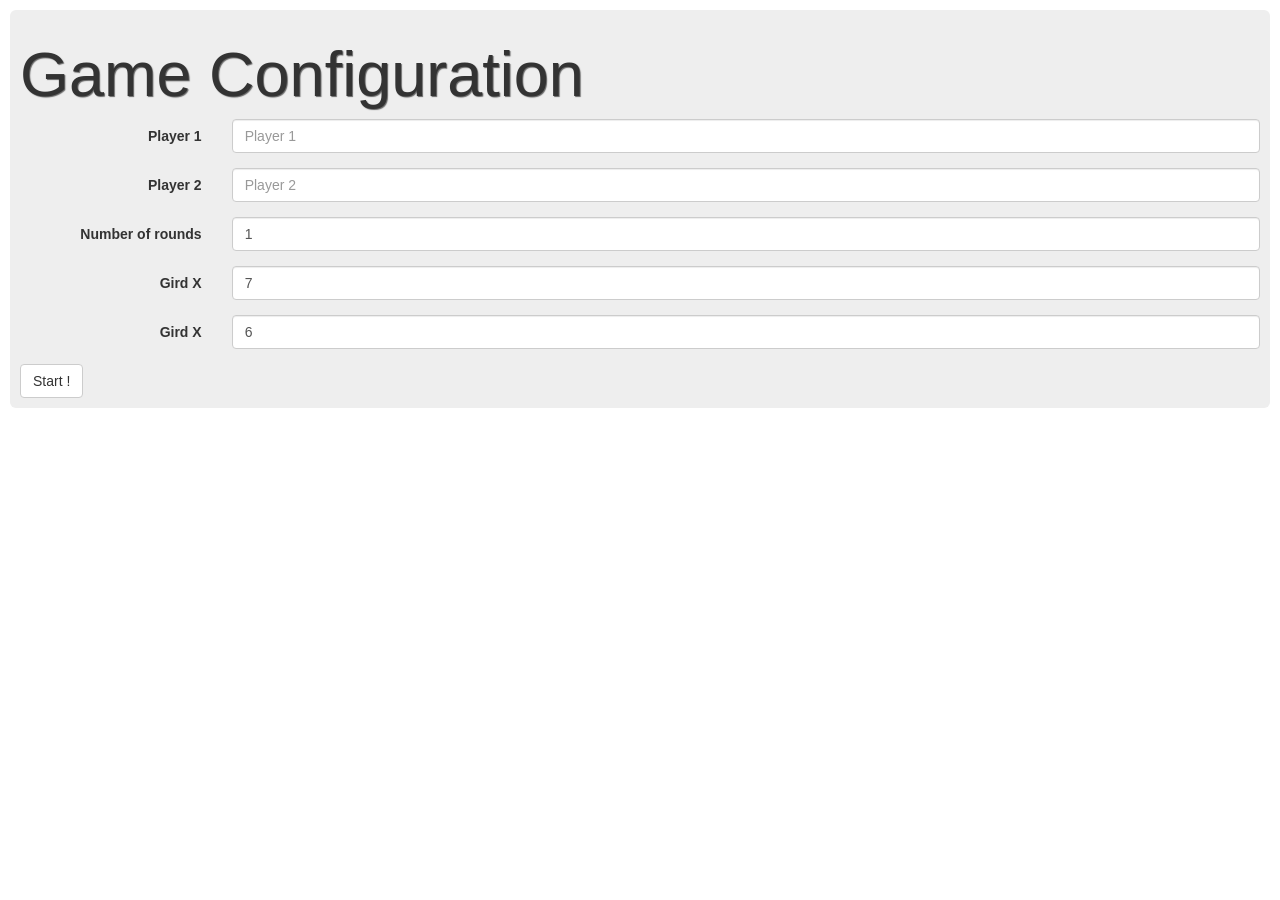
==== index.html @ 2c46ef0a "Initial commit" ====
<!DOCTYPE html>
<html ng-app="connect4App">
<head lang="en">
    <meta charset="UTF-8">
    <title>Connect 4</title>

    <!-- JS imports -->
    <script src="bower_components/jquery/dist/jquery.js"></script>
    <script src="bower_components/angular/angular.js"></script>
    <script src="bower_components/angular-route/angular-route.js"></script>
    <script src="bower_components/bootstrap/dist/js/bootstrap.js"></script>

    <script src="app.js"></script>
    <script src="controllers.js"></script>
    <script src="partials/start/start-controller.js"></script>
    <script src="partials/game/game-controller.js"></script>
    <script src="partials/final/final-controller.js"></script>

    <!-- CSS imports -->
    <link rel="stylesheet" href="bower_components/bootstrap/dist/css/bootstrap.css">
    <link rel="stylesheet" href="css/main.css">

</head>
<body>
    <div class="container-fluid">
        <div ng-view></div>
    </div>
</body>
</html>
---- css/main.css ----
/**
 * Created by tibus on 31/10/14.
 */
.jumbotron {
    padding: 10px;
    margin: 10px
}

.jumbotron h1 {
    text-shadow: 1px 1px 1px #656565;
    -webkib-text-shadow: 1px 1px 1px #656565;
    -moz-text-shadow: 1px 1px 1px #656565;
}
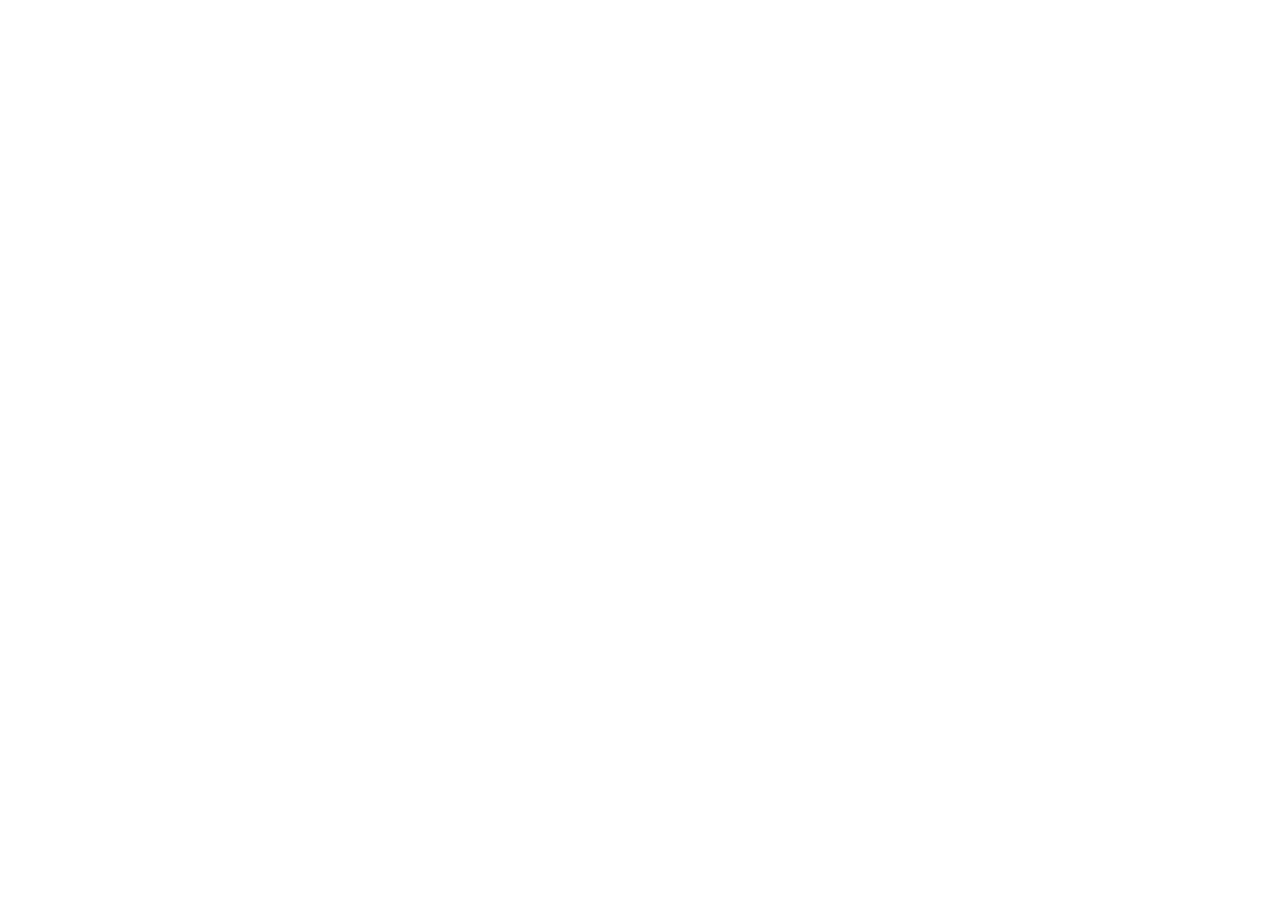
==== commit 2952b37b: "Initial commit" ====
--- a/index.html
+++ b/index.html
@@ -10,10 +10,14 @@
     <script src="bower_components/angular-route/angular-route.js"></script>
     <script src="bower_components/bootstrap/dist/js/bootstrap.js"></script>
 
+    <script src="services/ui-utils.js"></script>
+
     <script src="app.js"></script>
     <script src="controllers.js"></script>
+
     <script src="partials/start/start-controller.js"></script>
     <script src="partials/game/game-controller.js"></script>
+    <script src="partials/game/grid.js"></script>
     <script src="partials/final/final-controller.js"></script>
 
     <!-- CSS imports -->
--- a/css/main.css
+++ b/css/main.css
@@ -10,4 +10,9 @@
     text-shadow: 1px 1px 1px #656565;
     -webkib-text-shadow: 1px 1px 1px #656565;
     -moz-text-shadow: 1px 1px 1px #656565;
+}
+
+.jumbotron canvas {
+    width: 100%;
+    height: 100%;
 }
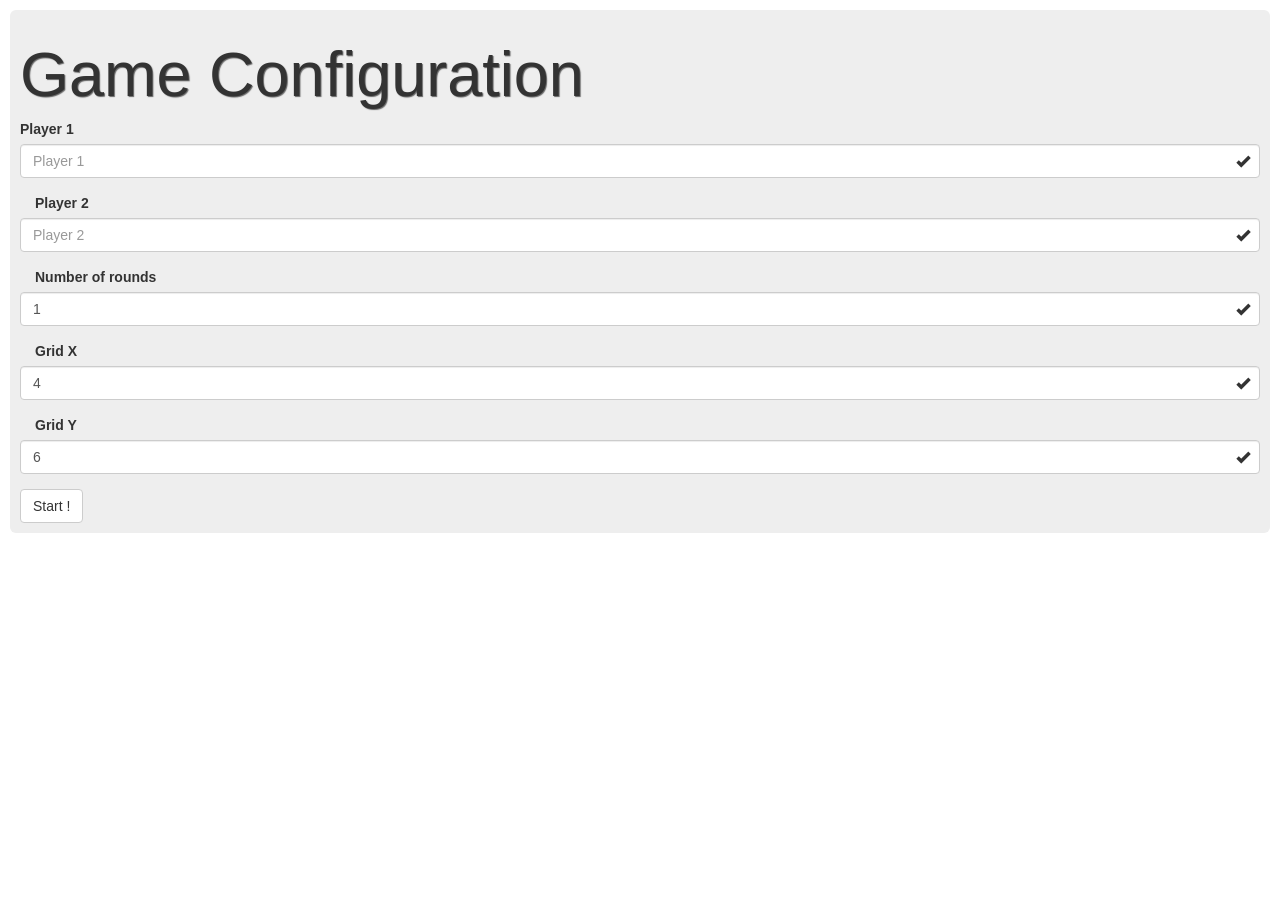
==== commit fe59dd8a: "Refactoring et introduction du GameManager" ====
--- a/index.html
+++ b/index.html
@@ -17,7 +17,7 @@
 
     <script src="partials/start/start-controller.js"></script>
     <script src="partials/game/game-controller.js"></script>
-    <script src="partials/game/grid.js"></script>
+    <script src="partials/game/game-manager.js"></script>
     <script src="partials/final/final-controller.js"></script>
 
     <!-- CSS imports -->
--- a/css/main.css
+++ b/css/main.css
@@ -13,6 +13,7 @@
 }
 
 .jumbotron canvas {
-    width: 100%;
-    height: 100%;
+    /*width: 100%;*/
+    /*height: 100%;*/
+    /*text-align: center;*/
 }
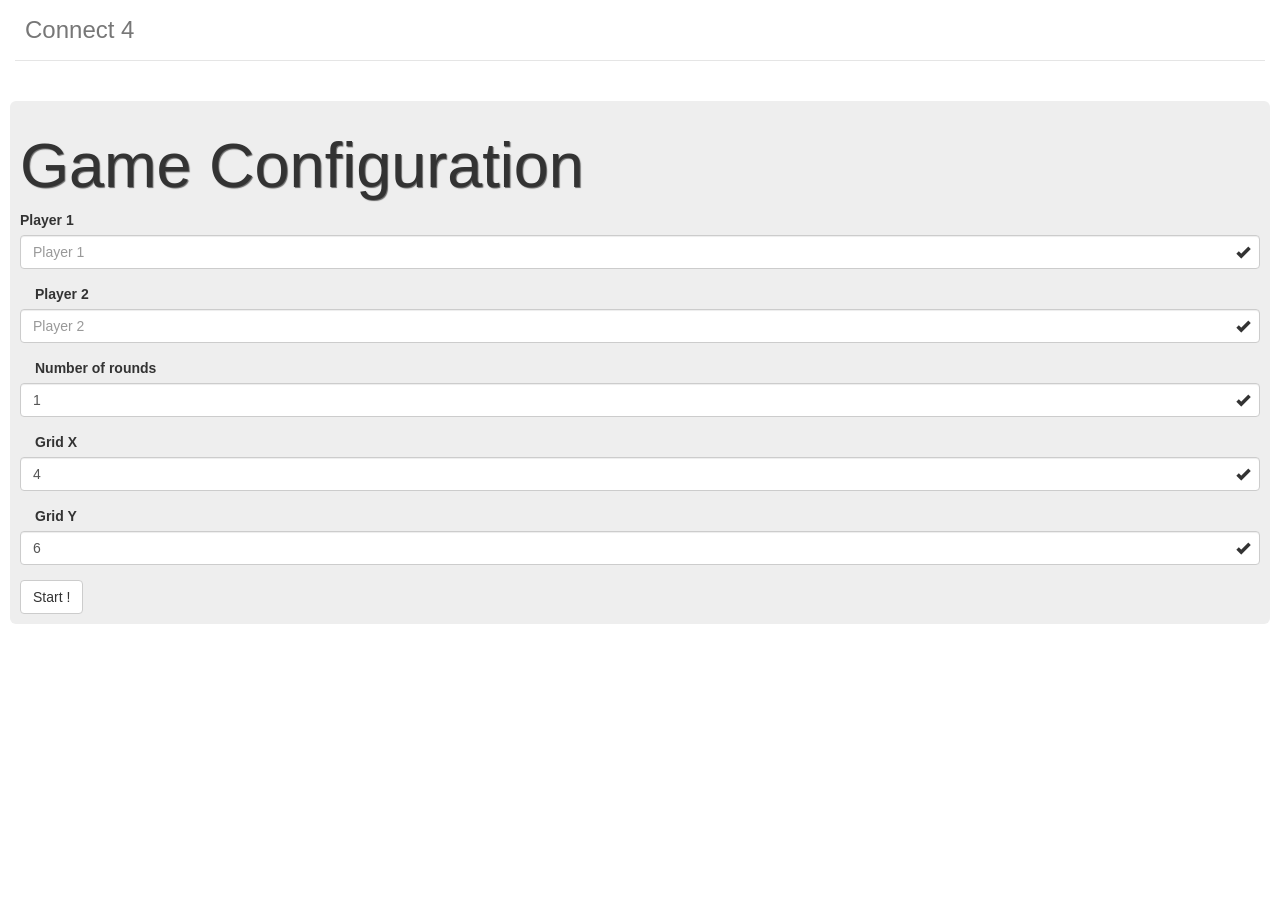
==== commit befbcf66: "Mise en place des scores des joueurs" ====
--- a/index.html
+++ b/index.html
@@ -27,6 +27,13 @@
 </head>
 <body>
     <div class="container-fluid">
+
+        <div class="header">
+
+            <h3>Connect 4</h3>
+
+        </div>
+
         <div ng-view></div>
     </div>
 </body>
--- a/css/main.css
+++ b/css/main.css
@@ -1,6 +1,19 @@
 /**
  * Created by tibus on 31/10/14.
  */
+
+.header {
+    margin-bottom: 30px;
+    border-bottom: 1px solid #e5e5e5;
+}
+
+.header h3 {
+    color: #777777;
+    font-size: 24px;
+    line-height: 40px;
+    margin: 10px;
+}
+
 .jumbotron {
     padding: 10px;
     margin: 10px
@@ -15,5 +28,23 @@
 .jumbotron canvas {
     /*width: 100%;*/
     /*height: 100%;*/
-    /*text-align: center;*/
+}
+
+#scores .glyphicon {
+    font-size: 24px;
+    text-shadow: 1px 1px 1px #656565;
+    -webkib-text-shadow: 1px 1px 1px #656565;
+    -moz-text-shadow: 1px 1px 1px #656565;
+}
+
+#scores .player1 .glyphicon {
+    color: red;
+}
+
+#scores .player2 .glyphicon {
+    color: #ffff00;
+}
+
+#scores strong {
+    font-size: 1.2em;
 }
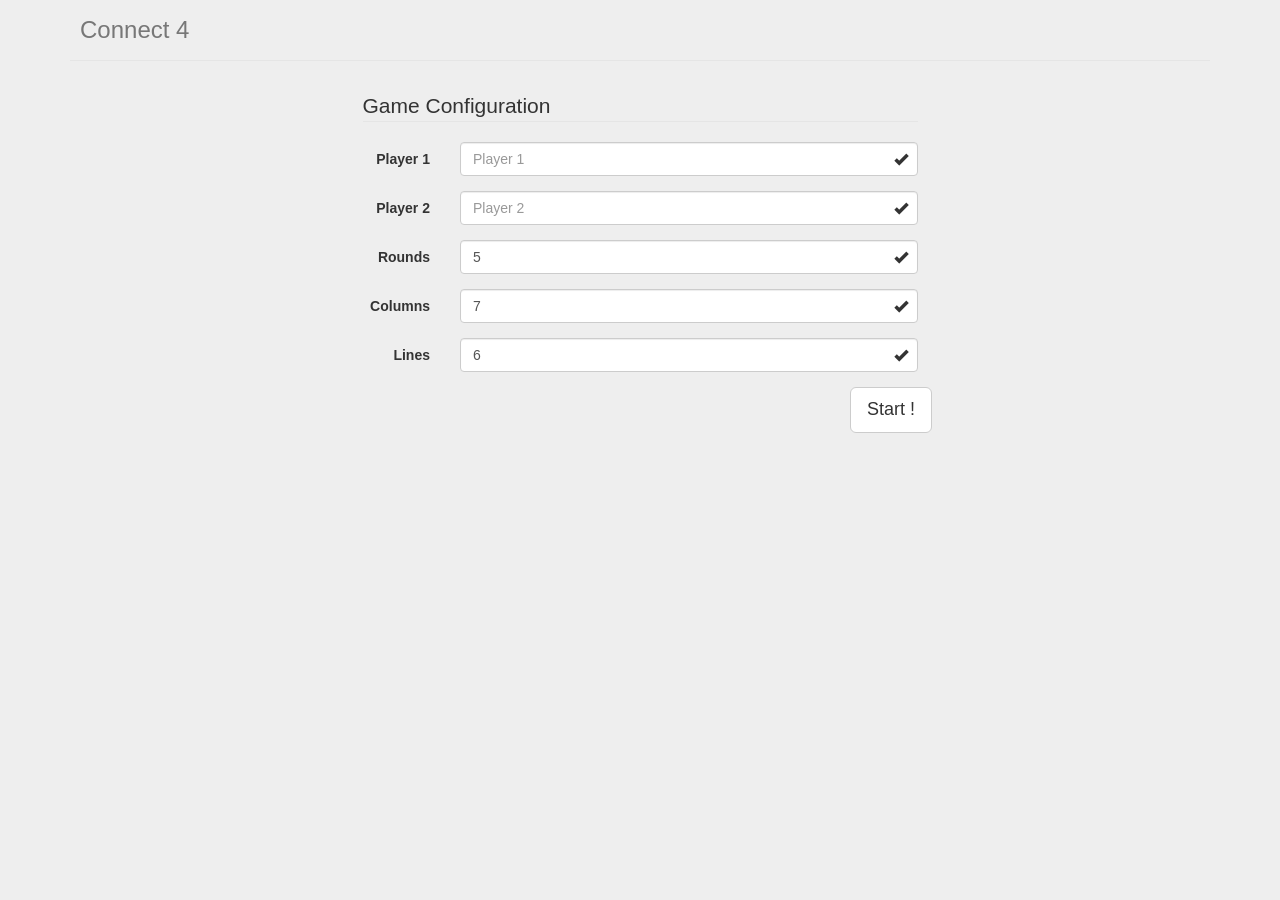
==== commit 66843591: "Responsive start page, animations" ====
--- a/index.html
+++ b/index.html
@@ -1,7 +1,10 @@
 <!DOCTYPE html>
 <html ng-app="connect4App">
 <head lang="en">
+
     <meta charset="UTF-8">
+    <meta name="viewport" content="width=device-width, initial-scale=1.0">
+
     <title>Connect 4</title>
 
     <!-- JS imports -->
@@ -22,11 +25,12 @@
 
     <!-- CSS imports -->
     <link rel="stylesheet" href="bower_components/bootstrap/dist/css/bootstrap.css">
+    <link rel="stylesheet" href="bower_components/animate.css/animate.min.css">
     <link rel="stylesheet" href="css/main.css">
 
 </head>
 <body>
-    <div class="container-fluid">
+    <div class="container">
 
         <div class="header">
 
--- a/css/main.css
+++ b/css/main.css
@@ -1,6 +1,10 @@
 /**
  * Created by tibus on 31/10/14.
  */
+
+body {
+    background: #eeeeee;
+}
 
 .header {
     margin-bottom: 30px;
@@ -14,37 +18,16 @@
     margin: 10px;
 }
 
-.jumbotron {
-    padding: 10px;
-    margin: 10px
+#game .glyphicon {
+    text-align: right;
+    font-size: 1.1em;
+    text-shadow: -1px -1px 1px rgba(150, 150, 150, 1);
 }
 
-.jumbotron h1 {
-    text-shadow: 1px 1px 1px #656565;
-    -webkib-text-shadow: 1px 1px 1px #656565;
-    -moz-text-shadow: 1px 1px 1px #656565;
-}
-
-.jumbotron canvas {
-    /*width: 100%;*/
-    /*height: 100%;*/
-}
-
-#scores .glyphicon {
-    font-size: 24px;
-    text-shadow: 1px 1px 1px #656565;
-    -webkib-text-shadow: 1px 1px 1px #656565;
-    -moz-text-shadow: 1px 1px 1px #656565;
-}
-
-#scores .player1 .glyphicon {
+#game .player1 .glyphicon {
     color: red;
 }
 
-#scores .player2 .glyphicon {
+#game .player2 .glyphicon {
     color: #ffff00;
-}
-
-#scores strong {
-    font-size: 1.2em;
 }
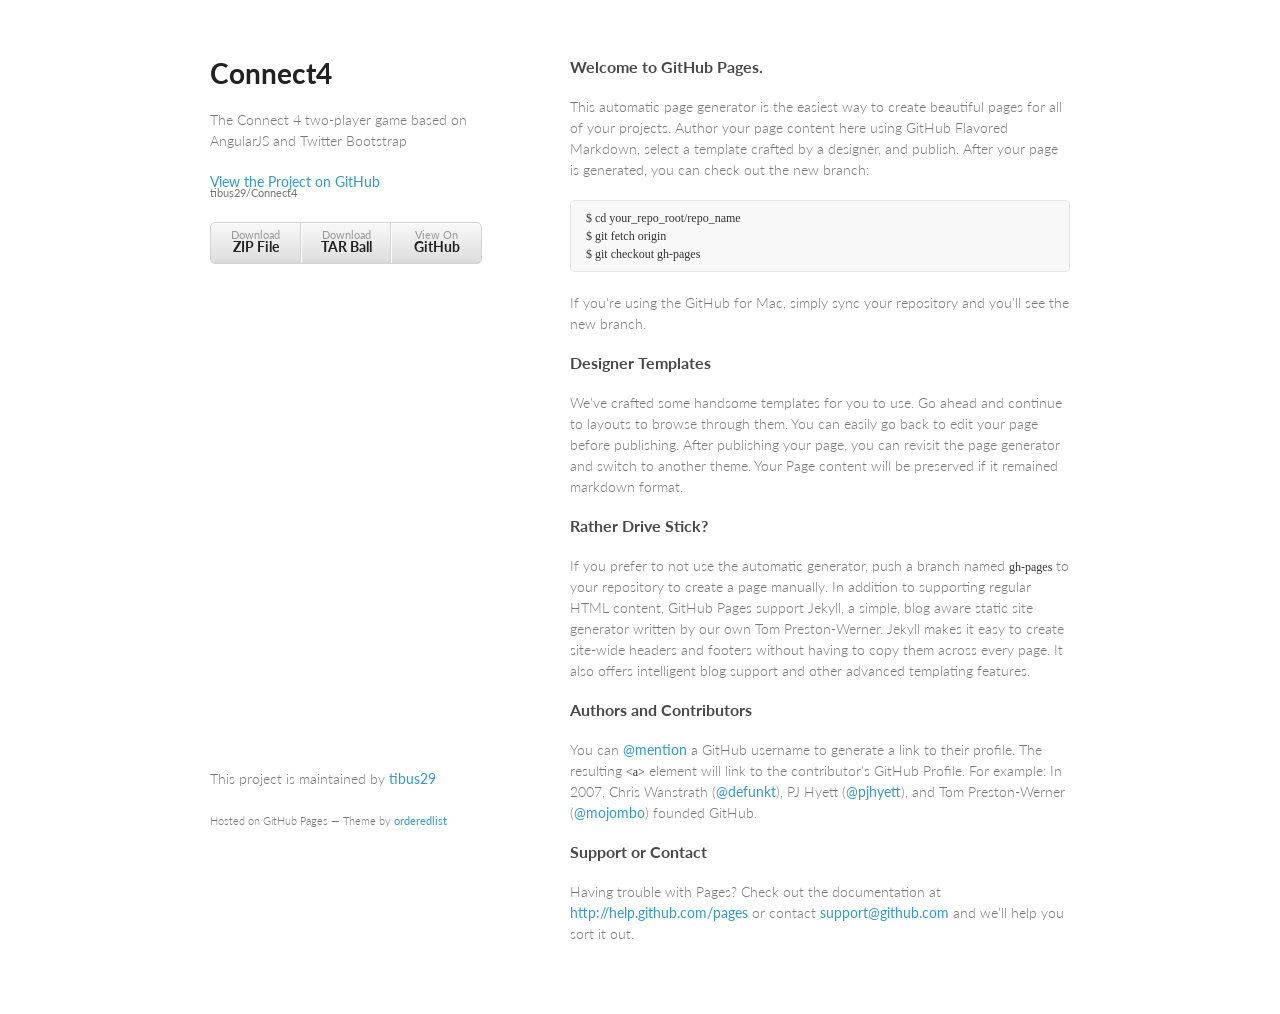
==== commit 1e5772e6: "Create gh-pages branch via GitHub" ====
--- a/index.html
+++ b/index.html
@@ -1,44 +1,81 @@
-<!DOCTYPE html>
-<html ng-app="connect4App">
-<head lang="en">
+<!doctype html>
+<html>
+  <head>
+    <meta charset="utf-8">
+    <meta http-equiv="X-UA-Compatible" content="chrome=1">
+    <title>Connect4 by tibus29</title>
 
-    <meta charset="UTF-8">
-    <meta name="viewport" content="width=device-width, initial-scale=1.0">
+    <link rel="stylesheet" href="stylesheets/styles.css">
+    <link rel="stylesheet" href="stylesheets/pygment_trac.css">
+    <meta name="viewport" content="width=device-width, initial-scale=1, user-scalable=no">
+    <!--[if lt IE 9]>
+    <script src="//html5shiv.googlecode.com/svn/trunk/html5.js"></script>
+    <![endif]-->
+  </head>
+  <body>
+    <div class="wrapper">
+      <header>
+        <h1>Connect4</h1>
+        <p>The Connect 4 two-player game based on AngularJS and Twitter Bootstrap</p>
 
-    <title>Connect 4</title>
+        <p class="view"><a href="https://github.com/tibus29/Connect4">View the Project on GitHub <small>tibus29/Connect4</small></a></p>
 
-    <!-- JS imports -->
-    <script src="bower_components/jquery/dist/jquery.js"></script>
-    <script src="bower_components/angular/angular.js"></script>
-    <script src="bower_components/angular-route/angular-route.js"></script>
-    <script src="bower_components/bootstrap/dist/js/bootstrap.js"></script>
 
-    <script src="services/ui-utils.js"></script>
+        <ul>
+          <li><a href="https://github.com/tibus29/Connect4/zipball/master">Download <strong>ZIP File</strong></a></li>
+          <li><a href="https://github.com/tibus29/Connect4/tarball/master">Download <strong>TAR Ball</strong></a></li>
+          <li><a href="https://github.com/tibus29/Connect4">View On <strong>GitHub</strong></a></li>
+        </ul>
+      </header>
+      <section>
+        <h3>
+<a name="welcome-to-github-pages" class="anchor" href="#welcome-to-github-pages"><span class="octicon octicon-link"></span></a>Welcome to GitHub Pages.</h3>
 
-    <script src="app.js"></script>
-    <script src="controllers.js"></script>
+<p>This automatic page generator is the easiest way to create beautiful pages for all of your projects. Author your page content here using GitHub Flavored Markdown, select a template crafted by a designer, and publish. After your page is generated, you can check out the new branch:</p>
 
-    <script src="partials/start/start-controller.js"></script>
-    <script src="partials/game/game-controller.js"></script>
-    <script src="partials/game/game-manager.js"></script>
-    <script src="partials/final/final-controller.js"></script>
+<pre><code>$ cd your_repo_root/repo_name
+$ git fetch origin
+$ git checkout gh-pages
+</code></pre>
 
-    <!-- CSS imports -->
-    <link rel="stylesheet" href="bower_components/bootstrap/dist/css/bootstrap.css">
-    <link rel="stylesheet" href="bower_components/animate.css/animate.min.css">
-    <link rel="stylesheet" href="css/main.css">
+<p>If you're using the GitHub for Mac, simply sync your repository and you'll see the new branch.</p>
 
-</head>
-<body>
-    <div class="container">
+<h3>
+<a name="designer-templates" class="anchor" href="#designer-templates"><span class="octicon octicon-link"></span></a>Designer Templates</h3>
 
-        <div class="header">
+<p>We've crafted some handsome templates for you to use. Go ahead and continue to layouts to browse through them. You can easily go back to edit your page before publishing. After publishing your page, you can revisit the page generator and switch to another theme. Your Page content will be preserved if it remained markdown format.</p>
 
-            <h3>Connect 4</h3>
+<h3>
+<a name="rather-drive-stick" class="anchor" href="#rather-drive-stick"><span class="octicon octicon-link"></span></a>Rather Drive Stick?</h3>
 
-        </div>
+<p>If you prefer to not use the automatic generator, push a branch named <code>gh-pages</code> to your repository to create a page manually. In addition to supporting regular HTML content, GitHub Pages support Jekyll, a simple, blog aware static site generator written by our own Tom Preston-Werner. Jekyll makes it easy to create site-wide headers and footers without having to copy them across every page. It also offers intelligent blog support and other advanced templating features.</p>
 
-        <div ng-view></div>
+<h3>
+<a name="authors-and-contributors" class="anchor" href="#authors-and-contributors"><span class="octicon octicon-link"></span></a>Authors and Contributors</h3>
+
+<p>You can <a href="https://github.com/blog/821" class="user-mention">@mention</a> a GitHub username to generate a link to their profile. The resulting <code>&lt;a&gt;</code> element will link to the contributor's GitHub Profile. For example: In 2007, Chris Wanstrath (<a href="https://github.com/defunkt" class="user-mention">@defunkt</a>), PJ Hyett (<a href="https://github.com/pjhyett" class="user-mention">@pjhyett</a>), and Tom Preston-Werner (<a href="https://github.com/mojombo" class="user-mention">@mojombo</a>) founded GitHub.</p>
+
+<h3>
+<a name="support-or-contact" class="anchor" href="#support-or-contact"><span class="octicon octicon-link"></span></a>Support or Contact</h3>
+
+<p>Having trouble with Pages? Check out the documentation at <a href="http://help.github.com/pages">http://help.github.com/pages</a> or contact <a href="mailto:support@github.com">support@github.com</a> and we’ll help you sort it out.</p>
+      </section>
+      <footer>
+        <p>This project is maintained by <a href="https://github.com/tibus29">tibus29</a></p>
+        <p><small>Hosted on GitHub Pages &mdash; Theme by <a href="https://github.com/orderedlist">orderedlist</a></small></p>
+      </footer>
     </div>
-</body>
+    <script src="javascripts/scale.fix.js"></script>
+              <script type="text/javascript">
+            var gaJsHost = (("https:" == document.location.protocol) ? "https://ssl." : "http://www.");
+            document.write(unescape("%3Cscript src='" + gaJsHost + "google-analytics.com/ga.js' type='text/javascript'%3E%3C/script%3E"));
+          </script>
+          <script type="text/javascript">
+            try {
+              var pageTracker = _gat._getTracker("UA-56319791-1");
+            pageTracker._trackPageview();
+            } catch(err) {}
+          </script>
+
+  </body>
 </html>
--- a/stylesheets/styles.css
+++ b/stylesheets/styles.css
@@ -0,0 +1,255 @@
+@import url(https://fonts.googleapis.com/css?family=Lato:300italic,700italic,300,700);
+
+body {
+  padding:50px;
+  font:14px/1.5 Lato, "Helvetica Neue", Helvetica, Arial, sans-serif;
+  color:#777;
+  font-weight:300;
+}
+
+h1, h2, h3, h4, h5, h6 {
+  color:#222;
+  margin:0 0 20px;
+}
+
+p, ul, ol, table, pre, dl {
+  margin:0 0 20px;
+}
+
+h1, h2, h3 {
+  line-height:1.1;
+}
+
+h1 {
+  font-size:28px;
+}
+
+h2 {
+  color:#393939;
+}
+
+h3, h4, h5, h6 {
+  color:#494949;
+}
+
+a {
+  color:#39c;
+  font-weight:400;
+  text-decoration:none;
+}
+
+a small {
+  font-size:11px;
+  color:#777;
+  margin-top:-0.6em;
+  display:block;
+}
+
+.wrapper {
+  width:860px;
+  margin:0 auto;
+}
+
+blockquote {
+  border-left:1px solid #e5e5e5;
+  margin:0;
+  padding:0 0 0 20px;
+  font-style:italic;
+}
+
+code, pre {
+  font-family:Monaco, Bitstream Vera Sans Mono, Lucida Console, Terminal;
+  color:#333;
+  font-size:12px;
+}
+
+pre {
+  padding:8px 15px;
+  background: #f8f8f8;  
+  border-radius:5px;
+  border:1px solid #e5e5e5;
+  overflow-x: auto;
+}
+
+table {
+  width:100%;
+  border-collapse:collapse;
+}
+
+th, td {
+  text-align:left;
+  padding:5px 10px;
+  border-bottom:1px solid #e5e5e5;
+}
+
+dt {
+  color:#444;
+  font-weight:700;
+}
+
+th {
+  color:#444;
+}
+
+img {
+  max-width:100%;
+}
+
+header {
+  width:270px;
+  float:left;
+  position:fixed;
+}
+
+header ul {
+  list-style:none;
+  height:40px;
+  
+  padding:0;
+  
+  background: #eee;
+  background: -moz-linear-gradient(top, #f8f8f8 0%, #dddddd 100%);
+  background: -webkit-gradient(linear, left top, left bottom, color-stop(0%,#f8f8f8), color-stop(100%,#dddddd));
+  background: -webkit-linear-gradient(top, #f8f8f8 0%,#dddddd 100%);
+  background: -o-linear-gradient(top, #f8f8f8 0%,#dddddd 100%);
+  background: -ms-linear-gradient(top, #f8f8f8 0%,#dddddd 100%);
+  background: linear-gradient(top, #f8f8f8 0%,#dddddd 100%);
+  
+  border-radius:5px;
+  border:1px solid #d2d2d2;
+  box-shadow:inset #fff 0 1px 0, inset rgba(0,0,0,0.03) 0 -1px 0;
+  width:270px;
+}
+
+header li {
+  width:89px;
+  float:left;
+  border-right:1px solid #d2d2d2;
+  height:40px;
+}
+
+header ul a {
+  line-height:1;
+  font-size:11px;
+  color:#999;
+  display:block;
+  text-align:center;
+  padding-top:6px;
+  height:40px;
+}
+
+strong {
+  color:#222;
+  font-weight:700;
+}
+
+header ul li + li {
+  width:88px;
+  border-left:1px solid #fff;
+}
+
+header ul li + li + li {
+  border-right:none;
+  width:89px;
+}
+
+header ul a strong {
+  font-size:14px;
+  display:block;
+  color:#222;
+}
+
+section {
+  width:500px;
+  float:right;
+  padding-bottom:50px;
+}
+
+small {
+  font-size:11px;
+}
+
+hr {
+  border:0;
+  background:#e5e5e5;
+  height:1px;
+  margin:0 0 20px;
+}
+
+footer {
+  width:270px;
+  float:left;
+  position:fixed;
+  bottom:50px;
+}
+
+@media print, screen and (max-width: 960px) {
+  
+  div.wrapper {
+    width:auto;
+    margin:0;
+  }
+  
+  header, section, footer {
+    float:none;
+    position:static;
+    width:auto;
+  }
+  
+  header {
+    padding-right:320px;
+  }
+  
+  section {
+    border:1px solid #e5e5e5;
+    border-width:1px 0;
+    padding:20px 0;
+    margin:0 0 20px;
+  }
+  
+  header a small {
+    display:inline;
+  }
+  
+  header ul {
+    position:absolute;
+    right:50px;
+    top:52px;
+  }
+}
+
+@media print, screen and (max-width: 720px) {
+  body {
+    word-wrap:break-word;
+  }
+  
+  header {
+    padding:0;
+  }
+  
+  header ul, header p.view {
+    position:static;
+  }
+  
+  pre, code {
+    word-wrap:normal;
+  }
+}
+
+@media print, screen and (max-width: 480px) {
+  body {
+    padding:15px;
+  }
+  
+  header ul {
+    display:none;
+  }
+}
+
+@media print {
+  body {
+    padding:0.4in;
+    font-size:12pt;
+    color:#444;
+  }
+}
--- a/stylesheets/pygment_trac.css
+++ b/stylesheets/pygment_trac.css
@@ -0,0 +1,69 @@
+.highlight  { background: #ffffff; }
+.highlight .c { color: #999988; font-style: italic } /* Comment */
+.highlight .err { color: #a61717; background-color: #e3d2d2 } /* Error */
+.highlight .k { font-weight: bold } /* Keyword */
+.highlight .o { font-weight: bold } /* Operator */
+.highlight .cm { color: #999988; font-style: italic } /* Comment.Multiline */
+.highlight .cp { color: #999999; font-weight: bold } /* Comment.Preproc */
+.highlight .c1 { color: #999988; font-style: italic } /* Comment.Single */
+.highlight .cs { color: #999999; font-weight: bold; font-style: italic } /* Comment.Special */
+.highlight .gd { color: #000000; background-color: #ffdddd } /* Generic.Deleted */
+.highlight .gd .x { color: #000000; background-color: #ffaaaa } /* Generic.Deleted.Specific */
+.highlight .ge { font-style: italic } /* Generic.Emph */
+.highlight .gr { color: #aa0000 } /* Generic.Error */
+.highlight .gh { color: #999999 } /* Generic.Heading */
+.highlight .gi { color: #000000; background-color: #ddffdd } /* Generic.Inserted */
+.highlight .gi .x { color: #000000; background-color: #aaffaa } /* Generic.Inserted.Specific */
+.highlight .go { color: #888888 } /* Generic.Output */
+.highlight .gp { color: #555555 } /* Generic.Prompt */
+.highlight .gs { font-weight: bold } /* Generic.Strong */
+.highlight .gu { color: #800080; font-weight: bold; } /* Generic.Subheading */
+.highlight .gt { color: #aa0000 } /* Generic.Traceback */
+.highlight .kc { font-weight: bold } /* Keyword.Constant */
+.highlight .kd { font-weight: bold } /* Keyword.Declaration */
+.highlight .kn { font-weight: bold } /* Keyword.Namespace */
+.highlight .kp { font-weight: bold } /* Keyword.Pseudo */
+.highlight .kr { font-weight: bold } /* Keyword.Reserved */
+.highlight .kt { color: #445588; font-weight: bold } /* Keyword.Type */
+.highlight .m { color: #009999 } /* Literal.Number */
+.highlight .s { color: #d14 } /* Literal.String */
+.highlight .na { color: #008080 } /* Name.Attribute */
+.highlight .nb { color: #0086B3 } /* Name.Builtin */
+.highlight .nc { color: #445588; font-weight: bold } /* Name.Class */
+.highlight .no { color: #008080 } /* Name.Constant */
+.highlight .ni { color: #800080 } /* Name.Entity */
+.highlight .ne { color: #990000; font-weight: bold } /* Name.Exception */
+.highlight .nf { color: #990000; font-weight: bold } /* Name.Function */
+.highlight .nn { color: #555555 } /* Name.Namespace */
+.highlight .nt { color: #000080 } /* Name.Tag */
+.highlight .nv { color: #008080 } /* Name.Variable */
+.highlight .ow { font-weight: bold } /* Operator.Word */
+.highlight .w { color: #bbbbbb } /* Text.Whitespace */
+.highlight .mf { color: #009999 } /* Literal.Number.Float */
+.highlight .mh { color: #009999 } /* Literal.Number.Hex */
+.highlight .mi { color: #009999 } /* Literal.Number.Integer */
+.highlight .mo { color: #009999 } /* Literal.Number.Oct */
+.highlight .sb { color: #d14 } /* Literal.String.Backtick */
+.highlight .sc { color: #d14 } /* Literal.String.Char */
+.highlight .sd { color: #d14 } /* Literal.String.Doc */
+.highlight .s2 { color: #d14 } /* Literal.String.Double */
+.highlight .se { color: #d14 } /* Literal.String.Escape */
+.highlight .sh { color: #d14 } /* Literal.String.Heredoc */
+.highlight .si { color: #d14 } /* Literal.String.Interpol */
+.highlight .sx { color: #d14 } /* Literal.String.Other */
+.highlight .sr { color: #009926 } /* Literal.String.Regex */
+.highlight .s1 { color: #d14 } /* Literal.String.Single */
+.highlight .ss { color: #990073 } /* Literal.String.Symbol */
+.highlight .bp { color: #999999 } /* Name.Builtin.Pseudo */
+.highlight .vc { color: #008080 } /* Name.Variable.Class */
+.highlight .vg { color: #008080 } /* Name.Variable.Global */
+.highlight .vi { color: #008080 } /* Name.Variable.Instance */
+.highlight .il { color: #009999 } /* Literal.Number.Integer.Long */
+
+.type-csharp .highlight .k { color: #0000FF }
+.type-csharp .highlight .kt { color: #0000FF }
+.type-csharp .highlight .nf { color: #000000; font-weight: normal }
+.type-csharp .highlight .nc { color: #2B91AF }
+.type-csharp .highlight .nn { color: #000000 }
+.type-csharp .highlight .s { color: #A31515 }
+.type-csharp .highlight .sc { color: #A31515 }
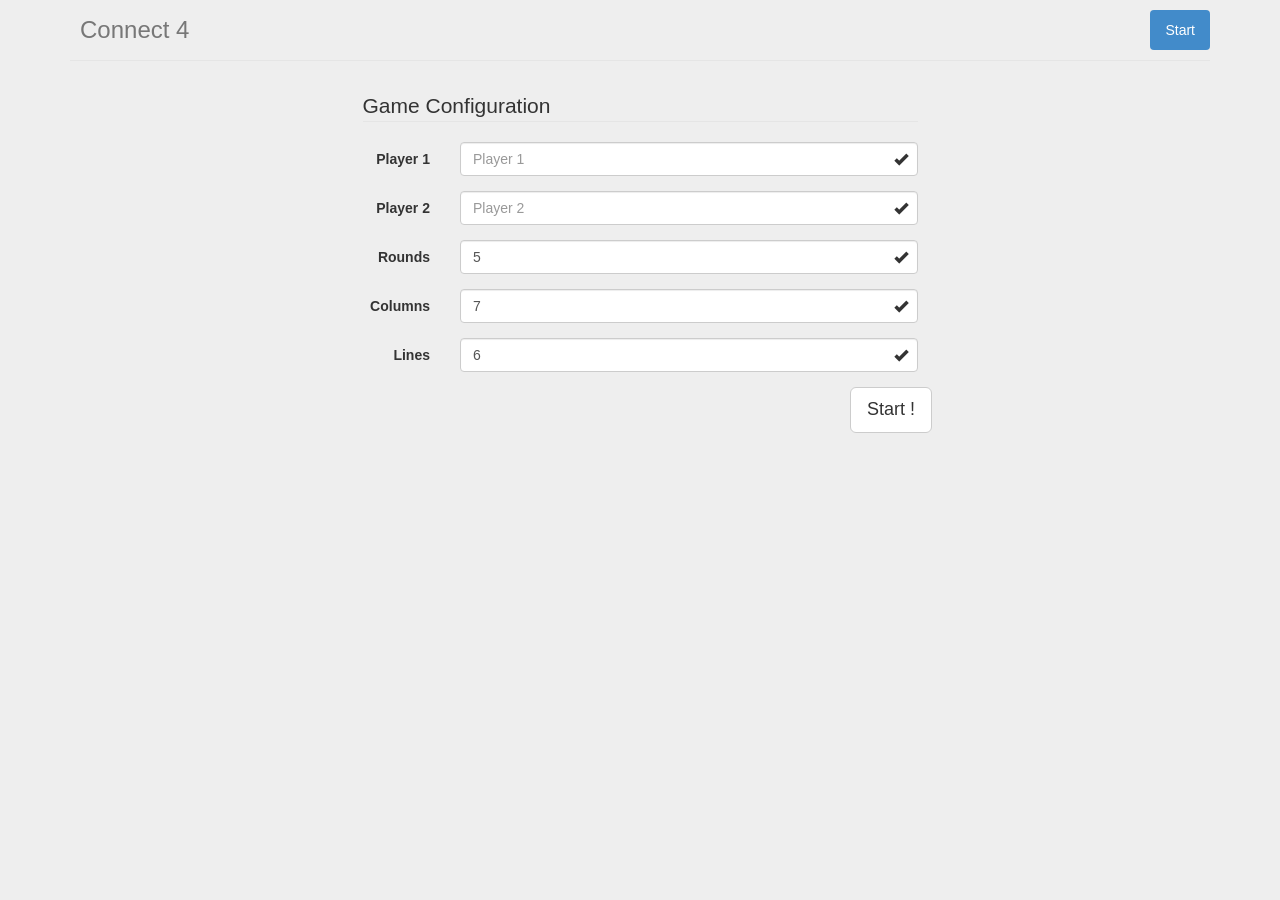
==== commit 374f3a74: "Detect game and and display final page" ====
--- a/index.html
+++ b/index.html
@@ -1,81 +1,48 @@
-<!doctype html>
-<html>
-  <head>
-    <meta charset="utf-8">
-    <meta http-equiv="X-UA-Compatible" content="chrome=1">
-    <title>Connect4 by tibus29</title>
+<!DOCTYPE html>
+<html ng-app="connect4App">
+<head lang="en">
 
-    <link rel="stylesheet" href="stylesheets/styles.css">
-    <link rel="stylesheet" href="stylesheets/pygment_trac.css">
-    <meta name="viewport" content="width=device-width, initial-scale=1, user-scalable=no">
-    <!--[if lt IE 9]>
-    <script src="//html5shiv.googlecode.com/svn/trunk/html5.js"></script>
-    <![endif]-->
-  </head>
-  <body>
-    <div class="wrapper">
-      <header>
-        <h1>Connect4</h1>
-        <p>The Connect 4 two-player game based on AngularJS and Twitter Bootstrap</p>
+    <meta charset="UTF-8">
+    <meta name="viewport" content="width=device-width, initial-scale=1.0">
 
-        <p class="view"><a href="https://github.com/tibus29/Connect4">View the Project on GitHub <small>tibus29/Connect4</small></a></p>
+    <title>Connect 4</title>
 
+    <!-- JS imports -->
+    <script src="bower_components/jquery/dist/jquery.js"></script>
+    <script src="bower_components/angular/angular.js"></script>
+    <script src="bower_components/angular-route/angular-route.js"></script>
+    <script src="bower_components/bootstrap/dist/js/bootstrap.js"></script>
 
-        <ul>
-          <li><a href="https://github.com/tibus29/Connect4/zipball/master">Download <strong>ZIP File</strong></a></li>
-          <li><a href="https://github.com/tibus29/Connect4/tarball/master">Download <strong>TAR Ball</strong></a></li>
-          <li><a href="https://github.com/tibus29/Connect4">View On <strong>GitHub</strong></a></li>
-        </ul>
-      </header>
-      <section>
-        <h3>
-<a name="welcome-to-github-pages" class="anchor" href="#welcome-to-github-pages"><span class="octicon octicon-link"></span></a>Welcome to GitHub Pages.</h3>
+    <script src="services/ui-utils.js"></script>
 
-<p>This automatic page generator is the easiest way to create beautiful pages for all of your projects. Author your page content here using GitHub Flavored Markdown, select a template crafted by a designer, and publish. After your page is generated, you can check out the new branch:</p>
+    <script src="app.js"></script>
+    <script src="controllers.js"></script>
 
-<pre><code>$ cd your_repo_root/repo_name
-$ git fetch origin
-$ git checkout gh-pages
-</code></pre>
+    <script src="partials/start/start-controller.js"></script>
+    <script src="partials/game/game-controller.js"></script>
+    <script src="partials/game/game-manager.js"></script>
+    <script src="partials/final/final-controller.js"></script>
 
-<p>If you're using the GitHub for Mac, simply sync your repository and you'll see the new branch.</p>
+    <!-- CSS imports -->
+    <link rel="stylesheet" href="bower_components/bootstrap/dist/css/bootstrap.css">
+    <link rel="stylesheet" href="bower_components/animate.css/animate.min.css">
+    <link rel="stylesheet" href="css/main.css">
 
-<h3>
-<a name="designer-templates" class="anchor" href="#designer-templates"><span class="octicon octicon-link"></span></a>Designer Templates</h3>
+</head>
+<body>
+    <div class="container">
 
-<p>We've crafted some handsome templates for you to use. Go ahead and continue to layouts to browse through them. You can easily go back to edit your page before publishing. After publishing your page, you can revisit the page generator and switch to another theme. Your Page content will be preserved if it remained markdown format.</p>
+        <div class="header">
 
-<h3>
-<a name="rather-drive-stick" class="anchor" href="#rather-drive-stick"><span class="octicon octicon-link"></span></a>Rather Drive Stick?</h3>
+            <ul class="nav nav-pills pull-right" role="tablist">
+                <li role="presentation" class="active"><a href="#start">Start</a></li>
+            </ul>
 
-<p>If you prefer to not use the automatic generator, push a branch named <code>gh-pages</code> to your repository to create a page manually. In addition to supporting regular HTML content, GitHub Pages support Jekyll, a simple, blog aware static site generator written by our own Tom Preston-Werner. Jekyll makes it easy to create site-wide headers and footers without having to copy them across every page. It also offers intelligent blog support and other advanced templating features.</p>
+            <h3>Connect 4</h3>
 
-<h3>
-<a name="authors-and-contributors" class="anchor" href="#authors-and-contributors"><span class="octicon octicon-link"></span></a>Authors and Contributors</h3>
+        </div>
 
-<p>You can <a href="https://github.com/blog/821" class="user-mention">@mention</a> a GitHub username to generate a link to their profile. The resulting <code>&lt;a&gt;</code> element will link to the contributor's GitHub Profile. For example: In 2007, Chris Wanstrath (<a href="https://github.com/defunkt" class="user-mention">@defunkt</a>), PJ Hyett (<a href="https://github.com/pjhyett" class="user-mention">@pjhyett</a>), and Tom Preston-Werner (<a href="https://github.com/mojombo" class="user-mention">@mojombo</a>) founded GitHub.</p>
-
-<h3>
-<a name="support-or-contact" class="anchor" href="#support-or-contact"><span class="octicon octicon-link"></span></a>Support or Contact</h3>
-
-<p>Having trouble with Pages? Check out the documentation at <a href="http://help.github.com/pages">http://help.github.com/pages</a> or contact <a href="mailto:support@github.com">support@github.com</a> and we’ll help you sort it out.</p>
-      </section>
-      <footer>
-        <p>This project is maintained by <a href="https://github.com/tibus29">tibus29</a></p>
-        <p><small>Hosted on GitHub Pages &mdash; Theme by <a href="https://github.com/orderedlist">orderedlist</a></small></p>
-      </footer>
+        <div ng-view></div>
     </div>
-    <script src="javascripts/scale.fix.js"></script>
-              <script type="text/javascript">
-            var gaJsHost = (("https:" == document.location.protocol) ? "https://ssl." : "http://www.");
-            document.write(unescape("%3Cscript src='" + gaJsHost + "google-analytics.com/ga.js' type='text/javascript'%3E%3C/script%3E"));
-          </script>
-          <script type="text/javascript">
-            try {
-              var pageTracker = _gat._getTracker("UA-56319791-1");
-            pageTracker._trackPageview();
-            } catch(err) {}
-          </script>
-
-  </body>
+</body>
 </html>
--- a/css/main.css
+++ b/css/main.css
@@ -0,0 +1,52 @@
+/**
+ * Created by tibus on 31/10/14.
+ */
+
+body {
+    background: #eeeeee;
+}
+
+.header {
+    margin-bottom: 30px;
+    border-bottom: 1px solid #e5e5e5;
+}
+
+.header h3 {
+    color: #777777;
+    font-size: 24px;
+    line-height: 40px;
+    margin: 10px;
+}
+
+.pull-right {
+    float: right!important;
+}
+
+.nav {
+    padding-left: 0;
+    margin-bottom: 0;
+    list-style: none;
+}
+
+#game .glyphicon {
+    text-align: right;
+    font-size: 1.1em;
+    text-shadow: -1px -1px 1px rgba(150, 150, 150, 1);
+}
+
+#game .player .row {
+    height: 20px;
+    margin-bottom: 5px;
+}
+
+#game .player span {
+    line-height: 10px;
+}
+
+#game .player1 .glyphicon {
+    color: red;
+}
+
+#game .player2 .glyphicon {
+    color: #ffff00;
+}
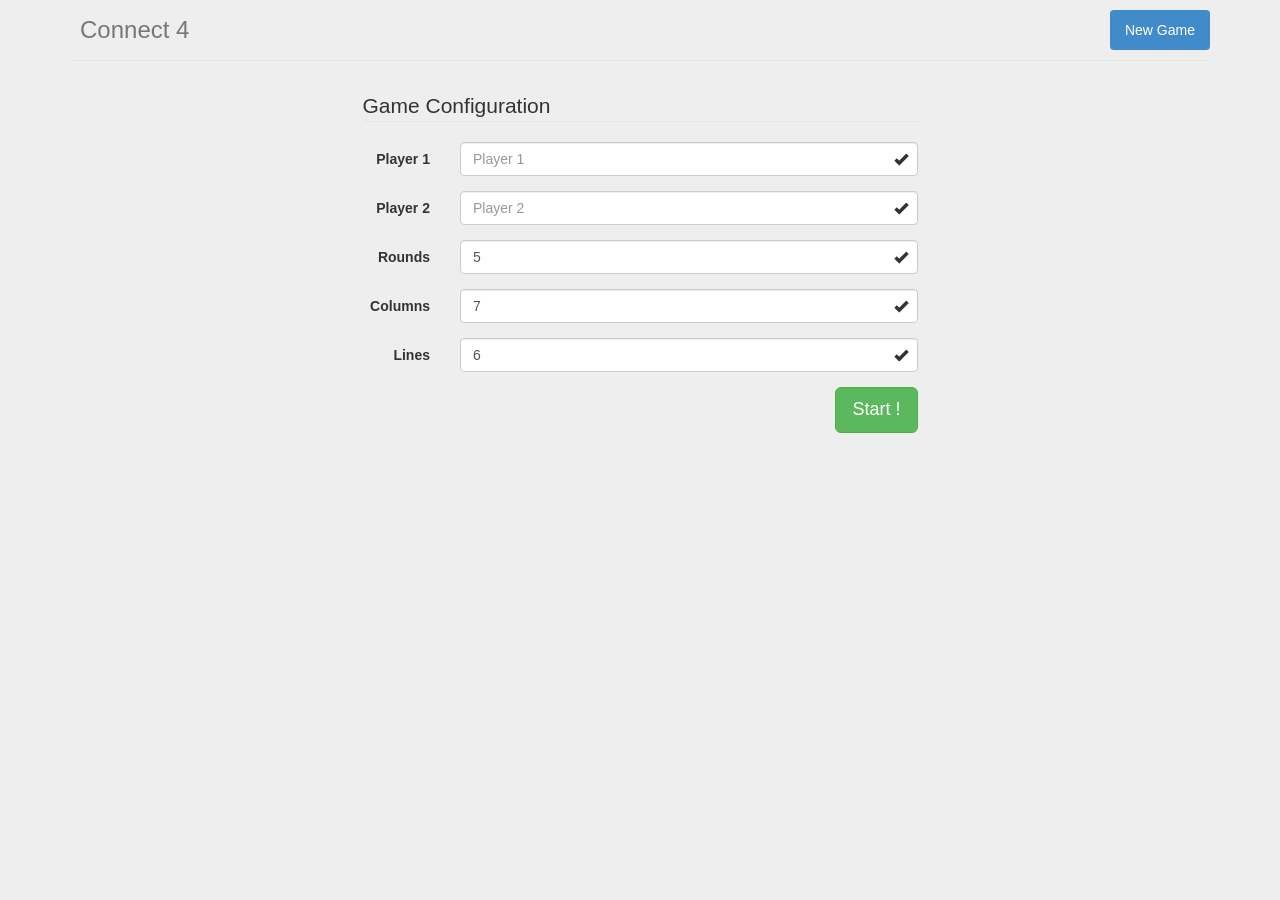
==== commit 5a1af19f: "Responsive game panel, custom cursor, players reflexion time" ====
--- a/index.html
+++ b/index.html
@@ -35,7 +35,7 @@
         <div class="header">
 
             <ul class="nav nav-pills pull-right" role="tablist">
-                <li role="presentation" class="active"><a href="#start">Start</a></li>
+                <li role="presentation" class="active"><a href="#start">New Game</a></li>
             </ul>
 
             <h3>Connect 4</h3>
--- a/css/main.css
+++ b/css/main.css
@@ -28,25 +28,30 @@
     list-style: none;
 }
 
-#game .glyphicon {
-    text-align: right;
-    font-size: 1.1em;
-    text-shadow: -1px -1px 1px rgba(150, 150, 150, 1);
+#game canvas {
+    margin-top: 10px;
+    cursor: none;
 }
 
-#game .player .row {
-    height: 20px;
-    margin-bottom: 5px;
+#game .scores {
+    height: auto;
 }
 
-#game .player span {
-    line-height: 10px;
+.player {
+    margin-right: 20px;
+    line-height: 15px;
+    font-weight: bold;
 }
 
-#game .player1 .glyphicon {
-    color: red;
+.player1 .badge {
+    background-color: red;
+    font-size: 1.1em;
+    border: 1px solid #ffffff;
 }
 
-#game .player2 .glyphicon {
-    color: #ffff00;
+.player2 .badge {
+    background-color: #ffff00;
+    font-size: 1.1em;
+    color: dimgrey;
+    border: 1px solid gray;
 }
